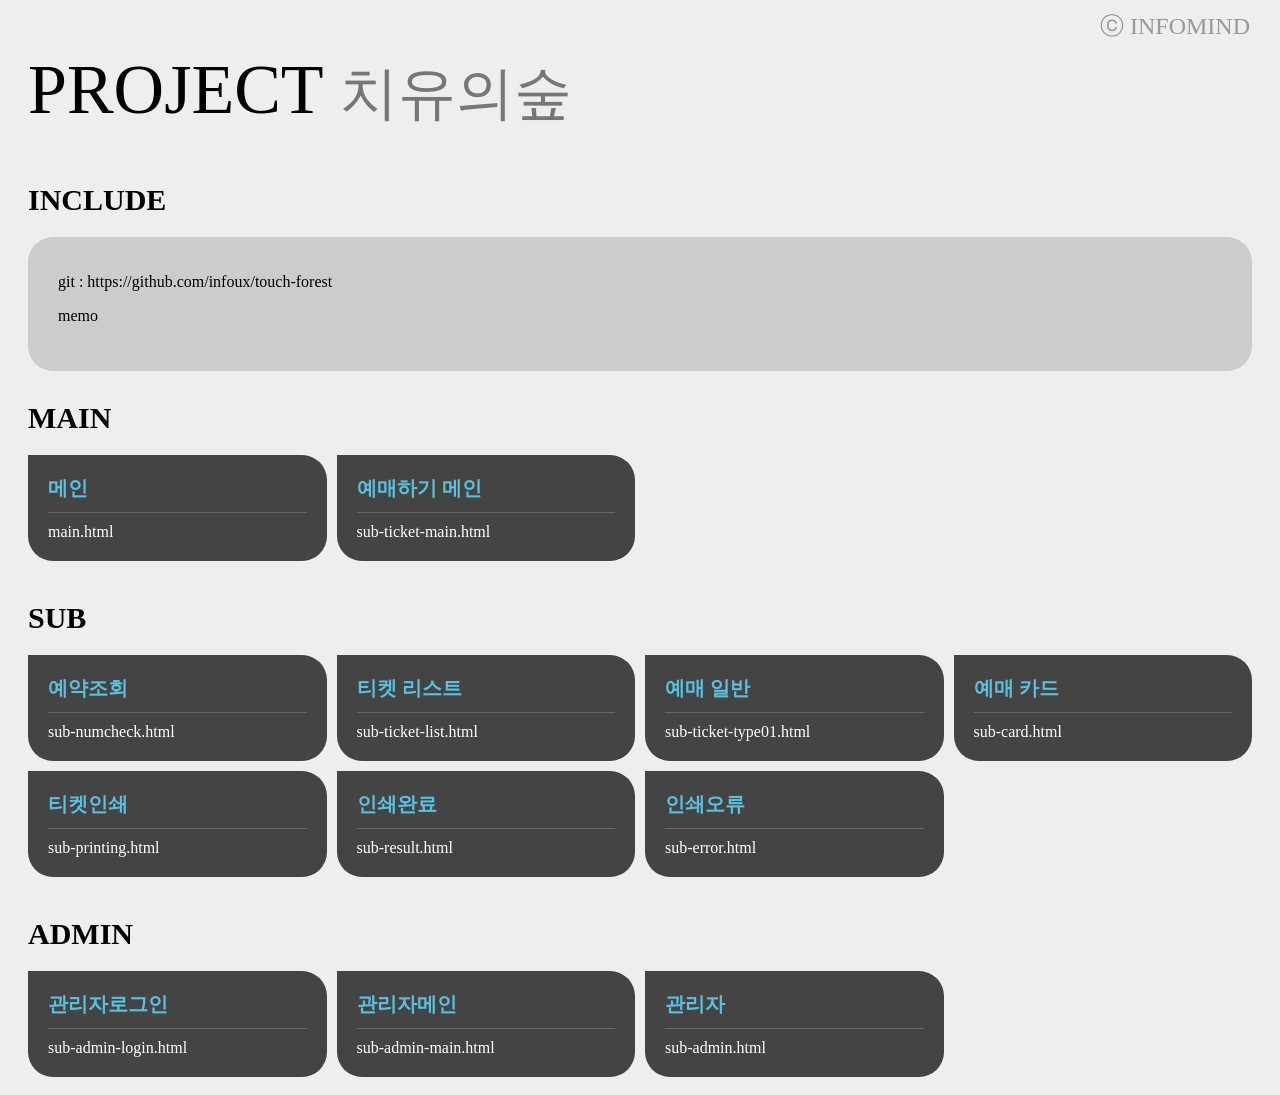
==== index.html @ e5c1124b "완료" ====
<!DOCTYPE html>
<html lang="ko">

    <head>
        <meta charset="utf-8">
        <meta http-equiv="X-UA-Compatible" content="IE=edge">
        <meta name="viewport" content="width=device-width, initial-scale=1">
        <title>infomindUX</title>

        <style>
            * {
                -webkit-box-sizing: border-box;
                -moz-box-sizing: border-box;
                box-sizing: border-box;
            }

            body {
                min-width: 320px;
                font-size: 0;
                text-align: center;
                padding: 0 20px;
                background: #eee;
            }

            @media (min-width:980px) {
                body {
                    text-align: left;
                }
            }

            h1 {
                margin: 50px 0;
                font-size: 70px;
                font-weight: 100;
            }

            h1 small {
                display: inline-block;
                color: #777;
            }

            .memo {
                font-size: 16px;
                background: #ccc;
                border-radius: 25px;
                padding: 20px 30px 30px;

                overflow: hidden;
                text-overflow: ellipsis;
                white-space: nowrap;
            }

            h2 {
                margin: 30px 0 20px;
                font-size: 30px;
                font-weight: 600;

            }

            h3 {
                margin: 10px 0 0;
                font-size: 20px;
                font-weight: 600;

            }

            a {
                display: inline-block;
                font-size: 16px;
                background: #444;
                border-radius: 0 25px 25px 25px;
                width: calc((100% - 30px) / 4);
                padding: 20px;
                margin: 0 10px 10px 0;
                text-align: left;
                color: #fff !important;
                text-decoration: none;

                -webkit-transition: all 0.1s ease;
                -moz-transition: all 0.1s ease;
                -o-transition: all 0.1s ease;
                -ms-transition: all 0.1s ease;
                transition: all 0.1s ease;

            }

            a:nth-child(5n) {
                margin-right: 0;
            }

            a:active,
            a:hover {
                background: #333;
                -webkit-box-shadow: 2px 2px 2px 2px rgba(0, 0, 0, 0.3);
                -moz-box-shadow: 2px 2px 2px 2px rgba(0, 0, 0, 0.3);
                box-shadow: 2px 2px 2px 2px rgba(0, 0, 0, 0.3);

                border-radius: 25px;
            }

            @media (max-width:979px) {
                a {
                    width: 100%;
                    margin: 0 10px 10px 0;

                }

            }

            hr {
                display: block;
                width: 100%;
                max-width: 400px;
                margin: 20px auto;
                border: none;
            }

            strong {
                color: #5bc0de;
                display: block;
                font-size: 20px;
                font-weight: 600;
                border-bottom: 1px solid #666;
                padding-bottom: 10px;
                margin-bottom: 10px;

                overflow: hidden;
                text-overflow: ellipsis;
                white-space: nowrap;
            }

            .co {
                font-size: 24px;
                position: absolute;
                right: 30px;
                top: 10px;
                margin: 0;
                color: #999;
            }
        </style>
    </head>

    <body>
        <h1>PROJECT
            <small>치유의숲</small>
        </h1>

        <h2>INCLUDE</h2>
        <div class="memo">
            <p>git : https://github.com/infoux/touch-forest</p>
            <p>memo</p>

        </div>

        <div>
            <h2>MAIN</h2>

            <a href="main.html">
                <strong>메인</strong>
                main.html
            </a>

            <a href="ticket-main.html">
                <strong>예매하기 메인</strong>
                sub-ticket-main.html
            </a>

        </div>



        <div>
            <h2>SUB</h2>

            <a href="sub-numcheck.html">
                <strong>예약조회</strong>
                sub-numcheck.html
            </a>

            <a href="sub-ticket-list.html">
                <strong>티켓 리스트</strong>
                sub-ticket-list.html
            </a>

            <a href="sub-ticket-type01.html">
                <strong>예매 일반</strong>
                sub-ticket-type01.html
            </a>

            <a href="sub-card.html">
                <strong>예매 카드</strong>
                sub-card.html
            </a>




            <a href="sub-printing.html">
                <strong>티켓인쇄</strong>
                sub-printing.html
            </a>

            <a href="sub-result.html">
                <strong>인쇄완료</strong>
                sub-result.html
            </a>

            <a href="sub-error.html">
                <strong>인쇄오류</strong>
                sub-error.html
            </a>






        </div>


        <div>
            <h2>ADMIN</h2>

            <a href="sub-admin-login.html">
                <strong>관리자로그인</strong>
                sub-admin-login.html
            </a>

            <a href="sub-admin-main.html">
                <strong>관리자메인</strong>
                sub-admin-main.html
            </a>

            <a href="sub-admin.html">
                <strong>관리자</strong>
                sub-admin.html
            </a>





        </div>

        <p class="co">ⓒ INFOMIND</p>

    </body>

</html>
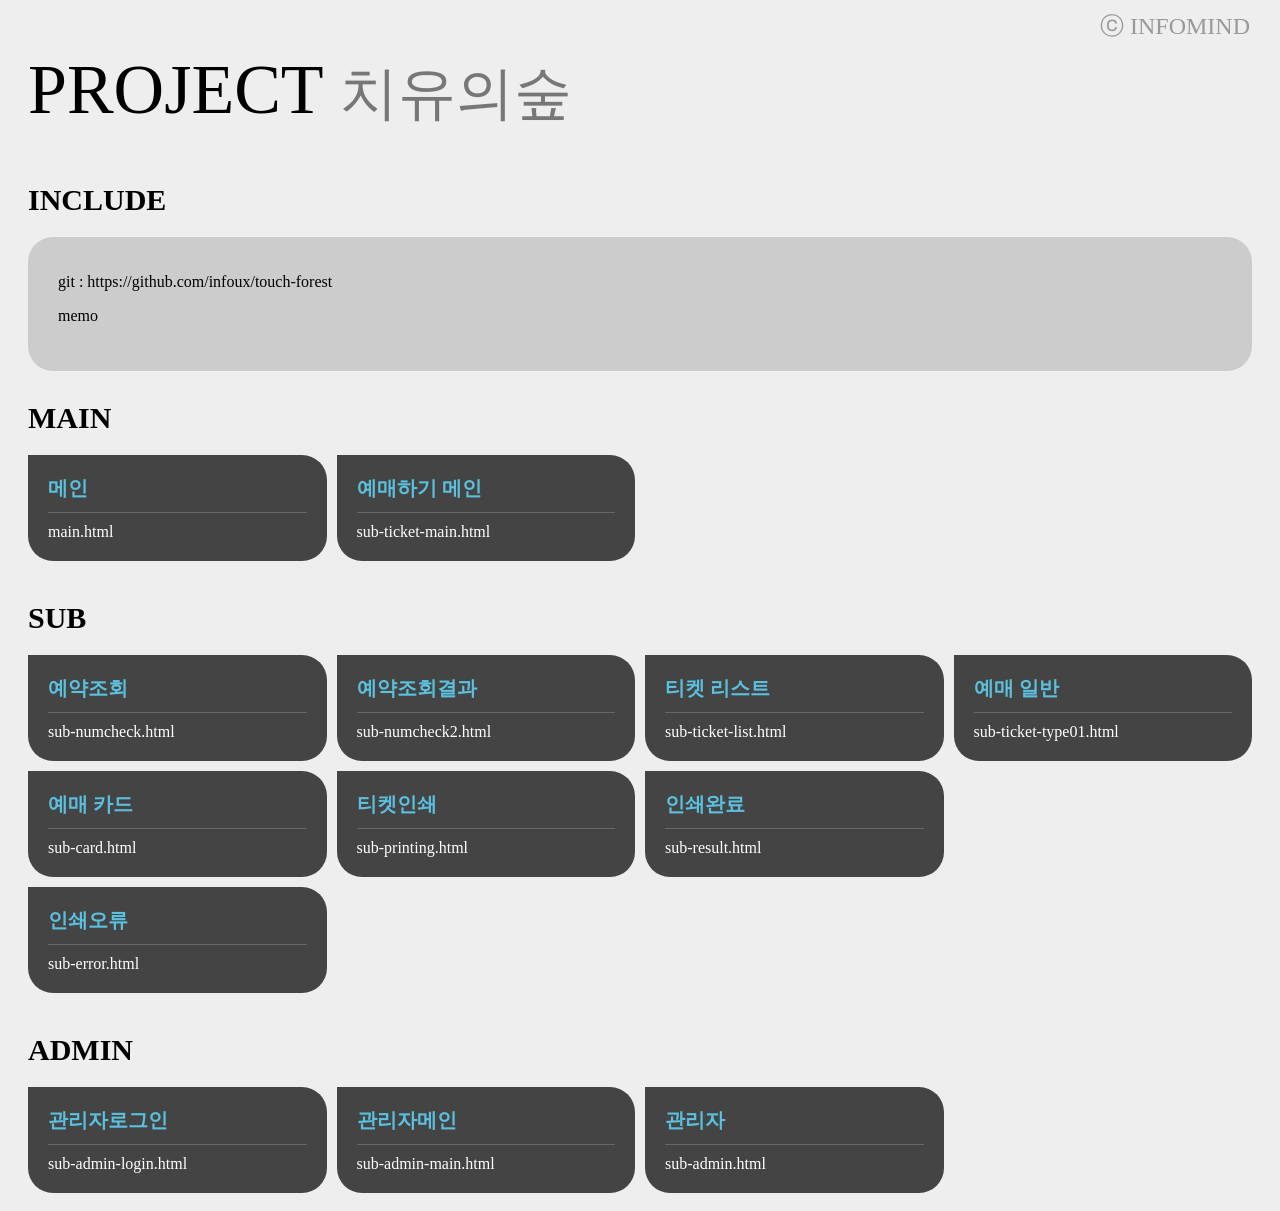
==== commit 48b08461: "추가 및 수정" ====
--- a/index.html
+++ b/index.html
@@ -177,6 +177,12 @@
                 sub-numcheck.html
             </a>
 
+            <a href="sub-numcheck2.html">
+                <strong>예약조회결과</strong>
+                sub-numcheck2.html
+            </a>
+
+
             <a href="sub-ticket-list.html">
                 <strong>티켓 리스트</strong>
                 sub-ticket-list.html
